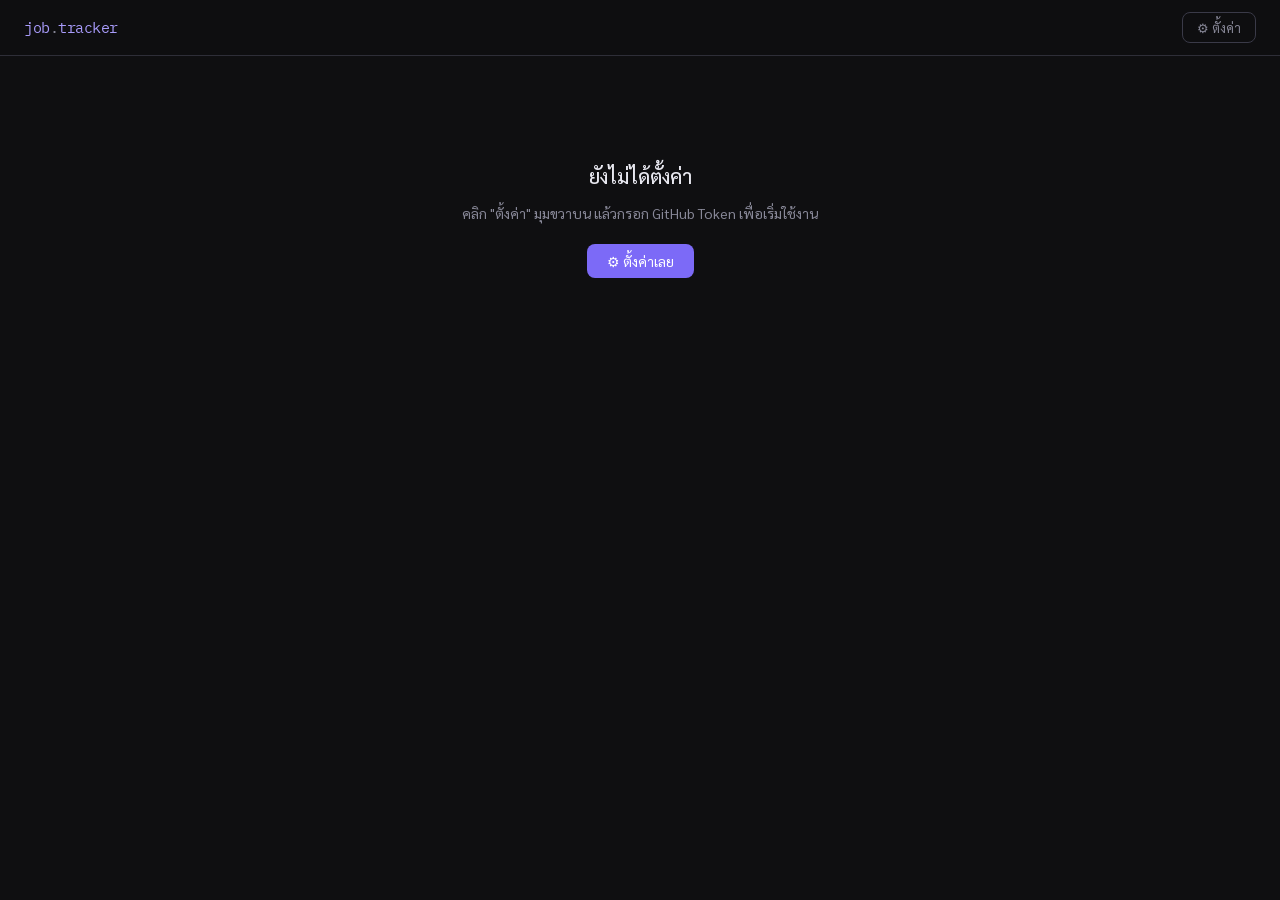
==== index.html @ 5ab871b7 "Create index.html" ====
<!DOCTYPE html>
<html lang="th">
<head>
<meta charset="UTF-8">
<meta name="viewport" content="width=device-width, initial-scale=1.0">
<title>Job Tracker</title>
<link rel="preconnect" href="https://fonts.googleapis.com">
<link href="https://fonts.googleapis.com/css2?family=Sarabun:wght@300;400;500;600&family=IBM+Plex+Mono:wght@400;500&display=swap" rel="stylesheet">
<style>
  :root {
    --bg: #0f0f11;
    --surface: #18181c;
    --surface2: #222228;
    --border: #2e2e38;
    --border2: #3a3a48;
    --text: #e8e8f0;
    --muted: #888898;
    --accent: #7c6af7;
    --accent2: #a89bfa;
    --success: #4ade80;
    --warning: #fbbf24;
    --danger: #f87171;
    --info: #60a5fa;
    --interview: #34d399;
    --radius: 8px;
    --radius-lg: 14px;
  }
  * { box-sizing: border-box; margin: 0; padding: 0; }
  body {
    font-family: 'Sarabun', sans-serif;
    background: var(--bg);
    color: var(--text);
    min-height: 100vh;
    font-size: 15px;
    line-height: 1.6;
  }

  /* ── TOP BAR ── */
  header {
    position: sticky; top: 0; z-index: 100;
    background: rgba(15,15,17,0.85);
    backdrop-filter: blur(12px);
    border-bottom: 1px solid var(--border);
    padding: 0 24px;
    height: 56px;
    display: flex; align-items: center; gap: 16px;
  }
  .logo { font-family: 'IBM Plex Mono', monospace; font-size: 15px; color: var(--accent2); letter-spacing: -0.5px; }
  .logo span { color: var(--muted); }
  header .spacer { flex: 1; }
  #setup-btn {
    background: none; border: 1px solid var(--border2); color: var(--muted);
    padding: 6px 14px; border-radius: var(--radius); cursor: pointer; font-family: inherit; font-size: 13px;
    transition: all .2s;
  }
  #setup-btn:hover { border-color: var(--accent); color: var(--accent2); }

  /* ── SETUP MODAL ── */
  .overlay {
    display: none; position: fixed; inset: 0; background: rgba(0,0,0,.7);
    backdrop-filter: blur(4px); z-index: 200; align-items: center; justify-content: center;
  }
  .overlay.open { display: flex; }
  .modal {
    background: var(--surface); border: 1px solid var(--border2);
    border-radius: var(--radius-lg); padding: 28px; width: 480px; max-width: 95vw;
  }
  .modal h2 { font-size: 17px; font-weight: 500; margin-bottom: 6px; }
  .modal p { font-size: 13px; color: var(--muted); margin-bottom: 20px; line-height: 1.7; }
  .modal p a { color: var(--accent2); text-decoration: none; }
  .modal p a:hover { text-decoration: underline; }
  label { font-size: 13px; color: var(--muted); display: block; margin-bottom: 5px; }
  input[type=text], input[type=password], select, textarea {
    width: 100%; background: var(--bg); border: 1px solid var(--border2); color: var(--text);
    padding: 9px 12px; border-radius: var(--radius); font-family: inherit; font-size: 14px;
    outline: none; transition: border-color .2s;
  }
  input:focus, select:focus, textarea:focus { border-color: var(--accent); }
  textarea { resize: vertical; min-height: 80px; }
  .modal .row { margin-bottom: 16px; }
  .btn-row { display: flex; gap: 10px; justify-content: flex-end; margin-top: 8px; }
  .btn { padding: 8px 20px; border-radius: var(--radius); font-family: inherit; font-size: 14px; cursor: pointer; border: none; transition: all .2s; }
  .btn-primary { background: var(--accent); color: #fff; }
  .btn-primary:hover { background: var(--accent2); }
  .btn-ghost { background: none; border: 1px solid var(--border2); color: var(--muted); }
  .btn-ghost:hover { border-color: var(--border2); color: var(--text); background: var(--surface2); }
  .btn-danger { background: none; border: 1px solid #7f3535; color: var(--danger); }
  .btn-danger:hover { background: #3a1515; }

  /* ── MAIN LAYOUT ── */
  .container { max-width: 1200px; margin: 0 auto; padding: 24px 20px; }

  /* ── STATS ROW ── */
  .stats { display: grid; grid-template-columns: repeat(auto-fit, minmax(140px,1fr)); gap: 12px; margin-bottom: 24px; }
  .stat-card {
    background: var(--surface); border: 1px solid var(--border);
    border-radius: var(--radius-lg); padding: 16px 18px;
  }
  .stat-card .num { font-size: 26px; font-weight: 500; font-family: 'IBM Plex Mono', monospace; }
  .stat-card .lbl { font-size: 12px; color: var(--muted); margin-top: 2px; }
  .stat-card.s-applied .num { color: var(--info); }
  .stat-card.s-interview .num { color: var(--interview); }
  .stat-card.s-rejected .num { color: var(--danger); }
  .stat-card.s-offer .num { color: var(--success); }

  /* ── TOOLBAR ── */
  .toolbar { display: flex; gap: 10px; margin-bottom: 18px; flex-wrap: wrap; align-items: center; }
  .toolbar input { flex: 1; min-width: 180px; }
  .toolbar select { width: auto; }
  .add-btn {
    background: var(--accent); color: #fff; border: none; padding: 9px 18px;
    border-radius: var(--radius); font-family: inherit; font-size: 14px; cursor: pointer;
    white-space: nowrap; transition: background .2s; display: flex; align-items: center; gap: 6px;
  }
  .add-btn:hover { background: var(--accent2); }

  /* ── TABLE ── */
  .table-wrap { overflow-x: auto; border: 1px solid var(--border); border-radius: var(--radius-lg); }
  table { width: 100%; border-collapse: collapse; font-size: 13.5px; }
  th { background: var(--surface); color: var(--muted); font-weight: 500; font-size: 11.5px;
    text-transform: uppercase; letter-spacing: .8px; padding: 12px 14px; text-align: left;
    border-bottom: 1px solid var(--border); white-space: nowrap; }
  td { padding: 11px 14px; border-bottom: 1px solid var(--border); vertical-align: middle; }
  tr:last-child td { border-bottom: none; }
  tr:hover td { background: var(--surface); }
  td.company { font-weight: 500; color: var(--text); max-width: 180px; }
  td.position { color: var(--muted); max-width: 160px; }
  td.company, td.position { overflow: hidden; text-overflow: ellipsis; white-space: nowrap; }

  /* status badge */
  .badge {
    display: inline-flex; align-items: center; gap: 4px;
    padding: 3px 10px; border-radius: 20px; font-size: 12px; font-weight: 500; white-space: nowrap;
  }
  .badge-applied { background: #1a2a40; color: var(--info); }
  .badge-interviewing { background: #0e3028; color: var(--interview); }
  .badge-offer { background: #0e2e1a; color: var(--success); }
  .badge-rejected { background: #2e1414; color: var(--danger); }
  .badge-pending { background: #2a2a1a; color: var(--warning); }

  /* source badge */
  .src { font-size: 11px; padding: 2px 8px; border-radius: 12px; background: var(--surface2); color: var(--muted); border: 1px solid var(--border); }

  .action-btn {
    background: none; border: none; cursor: pointer; padding: 4px 6px;
    border-radius: 6px; transition: all .15s; font-size: 15px; line-height: 1;
  }
  .action-btn:hover { background: var(--surface2); }
  .edit-btn { color: var(--accent2); }
  .del-btn { color: var(--danger); }
  .link-btn { color: var(--muted); text-decoration: none; }
  .link-btn:hover { color: var(--info); }

  .empty { text-align: center; padding: 60px 20px; color: var(--muted); }
  .empty .big { font-size: 36px; margin-bottom: 12px; }
  .empty p { font-size: 14px; }

  /* ── ENTRY MODAL ── */
  .form-grid { display: grid; grid-template-columns: 1fr 1fr; gap: 14px; }
  .form-grid .full { grid-column: 1/-1; }
  @media (max-width: 520px) { .form-grid { grid-template-columns: 1fr; } }

  /* ── TOAST ── */
  #toast {
    position: fixed; bottom: 24px; left: 50%; transform: translateX(-50%) translateY(20px);
    background: var(--surface2); border: 1px solid var(--border2); color: var(--text);
    padding: 10px 20px; border-radius: var(--radius); font-size: 13.5px;
    opacity: 0; transition: all .3s; z-index: 500; white-space: nowrap;
  }
  #toast.show { opacity: 1; transform: translateX(-50%) translateY(0); }

  /* loading */
  .loading-bar { height: 2px; background: var(--accent); width: 0%; transition: width .4s; position: fixed; top: 0; left: 0; z-index: 999; }

  .no-token { text-align: center; padding: 80px 20px; color: var(--muted); }
  .no-token .title { font-size: 20px; font-weight: 500; color: var(--text); margin-bottom: 10px; }
  .no-token p { font-size: 14px; max-width: 400px; margin: 0 auto 20px; }

  @media (max-width: 600px) {
    th.hide-sm, td.hide-sm { display: none; }
  }
</style>
</head>
<body>

<div class="loading-bar" id="loading-bar"></div>

<header>
  <div class="logo">job<span>.</span>tracker</div>
  <div class="spacer"></div>
  <button id="setup-btn" onclick="openSetup()">⚙ ตั้งค่า</button>
</header>

<!-- SETUP MODAL -->
<div class="overlay" id="setup-overlay">
  <div class="modal">
    <h2>ตั้งค่าการเชื่อมต่อ GitHub</h2>
    <p>
      ข้อมูลจะเก็บใน <strong>GitHub Gist</strong> (ฟรี)<br>
      1. สร้าง Token: <a href="https://github.com/settings/tokens/new?scopes=gist&description=job-tracker" target="_blank">github.com/settings/tokens</a> → เลือก scope <strong>gist</strong><br>
      2. วาง Token ด้านล่าง (เก็บใน localStorage เครื่องคุณเท่านั้น)
    </p>
    <div class="row">
      <label>GitHub Personal Access Token</label>
      <input type="password" id="cfg-token" placeholder="ghp_xxxxxxxxxxxxxxxxxxxx">
    </div>
    <div class="row">
      <label>Gist ID (ว่างไว้ = สร้างใหม่อัตโนมัติ)</label>
      <input type="text" id="cfg-gist" placeholder="จะกรอกหลังสร้างครั้งแรก">
    </div>
    <div class="btn-row">
      <button class="btn btn-ghost" onclick="closeSetup()">ยกเลิก</button>
      <button class="btn btn-primary" onclick="saveConfig()">บันทึกและโหลดข้อมูล</button>
    </div>
  </div>
</div>

<!-- ENTRY MODAL -->
<div class="overlay" id="entry-overlay">
  <div class="modal" style="width:600px">
    <h2 id="modal-title">เพิ่มงานที่สมัคร</h2>
    <div style="height:16px"></div>
    <div class="form-grid">
      <div>
        <label>ชื่อบริษัท *</label>
        <input type="text" id="f-company" placeholder="บริษัท ABC จำกัด">
      </div>
      <div>
        <label>ตำแหน่งงาน *</label>
        <input type="text" id="f-position" placeholder="Software Engineer">
      </div>
      <div>
        <label>สถานะ</label>
        <select id="f-status">
          <option value="Applied">Applied</option>
          <option value="Interviewing">Interviewing</option>
          <option value="Offer">Offer</option>
          <option value="Rejected">Rejected</option>
          <option value="Pending">Pending</option>
        </select>
      </div>
      <div>
        <label>ช่องทาง</label>
        <select id="f-source">
          <option>Jobsdb</option>
          <option>JobThai</option>
          <option>Jobtopgun</option>
          <option>LinkedIn</option>
          <option>Facebook</option>
          <option>Website</option>
          <option>อื่นๆ</option>
        </select>
      </div>
      <div>
        <label>วันที่สมัคร</label>
        <input type="text" id="f-date" placeholder="DD/MM/YYYY">
      </div>
      <div>
        <label>เงินเดือน (บาท)</label>
        <input type="text" id="f-salary" placeholder="30,000">
      </div>
      <div>
        <label>สถานที่</label>
        <input type="text" id="f-location" placeholder="กรุงเทพ / Remote">
      </div>
      <div>
        <label>การเดินทาง</label>
        <input type="text" id="f-transit" placeholder="BTS / MRT">
      </div>
      <div class="full">
        <label>ลิงก์ประกาศงาน</label>
        <input type="text" id="f-url" placeholder="https://...">
      </div>
      <div class="full">
        <label>หมายเหตุ</label>
        <textarea id="f-note" rows="2" placeholder="เพิ่มเติม..."></textarea>
      </div>
    </div>
    <div class="btn-row" style="margin-top:18px">
      <button class="btn btn-ghost" onclick="closeEntry()">ยกเลิก</button>
      <button class="btn btn-primary" id="save-entry-btn" onclick="saveEntry()">บันทึก</button>
    </div>
  </div>
</div>

<div id="toast"></div>

<div class="container">
  <div id="main-content"></div>
</div>

<script>
const STORAGE_KEY = 'jt_config';

let config = JSON.parse(localStorage.getItem(STORAGE_KEY) || '{}');
let jobs = [];
let editingId = null;
let filterStatus = 'all';
let searchQ = '';

// ── CONFIG ──
function openSetup() {
  document.getElementById('cfg-token').value = config.token || '';
  document.getElementById('cfg-gist').value = config.gistId || '';
  document.getElementById('setup-overlay').classList.add('open');
}
function closeSetup() { document.getElementById('setup-overlay').classList.remove('open'); }

async function saveConfig() {
  const token = document.getElementById('cfg-token').value.trim();
  const gistId = document.getElementById('cfg-gist').value.trim();
  if (!token) { toast('กรุณากรอก Token'); return; }
  config = { token, gistId };
  localStorage.setItem(STORAGE_KEY, JSON.stringify(config));
  closeSetup();
  await loadData();
}

// ── GIST API ──
function loading(pct) {
  document.getElementById('loading-bar').style.width = pct + '%';
}

async function loadData() {
  if (!config.token) { renderNoToken(); return; }
  loading(30);
  try {
    if (config.gistId) {
      const r = await fetch(`https://api.github.com/gists/${config.gistId}`, {
        headers: { Authorization: `token ${config.token}`, Accept: 'application/vnd.github+json' }
      });
      if (!r.ok) throw new Error('ดึงข้อมูลไม่ได้');
      const data = await r.json();
      const raw = data.files['jobs.json']?.content;
      jobs = raw ? JSON.parse(raw) : [];
    } else {
      jobs = [];
    }
    loading(100);
    render();
    setTimeout(() => loading(0), 600);
  } catch(e) {
    toast('❌ ' + e.message);
    loading(0);
  }
}

async function saveData() {
  loading(20);
  const body = JSON.stringify({
    description: 'Job Tracker Data',
    public: false,
    files: { 'jobs.json': { content: JSON.stringify(jobs, null, 2) } }
  });
  try {
    let r, data;
    if (config.gistId) {
      r = await fetch(`https://api.github.com/gists/${config.gistId}`, {
        method: 'PATCH',
        headers: { Authorization: `token ${config.token}`, 'Content-Type': 'application/json' },
        body
      });
    } else {
      r = await fetch('https://api.github.com/gists', {
        method: 'POST',
        headers: { Authorization: `token ${config.token}`, 'Content-Type': 'application/json' },
        body
      });
    }
    data = await r.json();
    if (!config.gistId) {
      config.gistId = data.id;
      localStorage.setItem(STORAGE_KEY, JSON.stringify(config));
      toast(`✅ สร้าง Gist ใหม่แล้ว ID: ${data.id}`);
    } else {
      toast('✅ บันทึกแล้ว');
    }
    loading(100);
    setTimeout(() => loading(0), 600);
  } catch(e) {
    toast('❌ บันทึกไม่ได้: ' + e.message);
    loading(0);
  }
}

// ── ENTRY MODAL ──
function openAdd() {
  editingId = null;
  document.getElementById('modal-title').textContent = 'เพิ่มงานที่สมัคร';
  ['company','position','salary','location','transit','url','note'].forEach(f => document.getElementById('f-'+f).value = '');
  document.getElementById('f-status').value = 'Applied';
  document.getElementById('f-source').value = 'Jobsdb';
  const today = new Date();
  document.getElementById('f-date').value = `${String(today.getDate()).padStart(2,'0')}/${String(today.getMonth()+1).padStart(2,'0')}/${today.getFullYear()}`;
  document.getElementById('entry-overlay').classList.add('open');
}

function openEdit(id) {
  const job = jobs.find(j => j.id === id);
  if (!job) return;
  editingId = id;
  document.getElementById('modal-title').textContent = 'แก้ไขงานที่สมัคร';
  document.getElementById('f-company').value = job.company || '';
  document.getElementById('f-position').value = job.position || '';
  document.getElementById('f-status').value = job.status || 'Applied';
  document.getElementById('f-source').value = job.source || 'Jobsdb';
  document.getElementById('f-date').value = job.date || '';
  document.getElementById('f-salary').value = job.salary || '';
  document.getElementById('f-location').value = job.location || '';
  document.getElementById('f-transit').value = job.transit || '';
  document.getElementById('f-url').value = job.url || '';
  document.getElementById('f-note').value = job.note || '';
  document.getElementById('entry-overlay').classList.add('open');
}

function closeEntry() { document.getElementById('entry-overlay').classList.remove('open'); }

async function saveEntry() {
  const company = document.getElementById('f-company').value.trim();
  const position = document.getElementById('f-position').value.trim();
  if (!company || !position) { toast('กรุณากรอกชื่อบริษัทและตำแหน่ง'); return; }
  const entry = {
    id: editingId || Date.now().toString(36),
    company, position,
    status: document.getElementById('f-status').value,
    source: document.getElementById('f-source').value,
    date: document.getElementById('f-date').value,
    salary: document.getElementById('f-salary').value.trim(),
    location: document.getElementById('f-location').value.trim(),
    transit: document.getElementById('f-transit').value.trim(),
    url: document.getElementById('f-url').value.trim(),
    note: document.getElementById('f-note').value.trim(),
  };
  if (editingId) {
    const idx = jobs.findIndex(j => j.id === editingId);
    jobs[idx] = entry;
  } else {
    jobs.push(entry);
  }
  closeEntry();
  await saveData();
  render();
}

async function deleteJob(id) {
  if (!confirm('ลบรายการนี้?')) return;
  jobs = jobs.filter(j => j.id !== id);
  await saveData();
  render();
}

// ── RENDER ──
function statusBadge(s) {
  const map = { Applied: 'applied', Interviewing: 'interviewing', Offer: 'offer', Rejected: 'rejected', Pending: 'pending' };
  const cls = map[s] || 'pending';
  return `<span class="badge badge-${cls}">${s}</span>`;
}

function render() {
  let filtered = jobs;
  if (filterStatus !== 'all') filtered = filtered.filter(j => j.status === filterStatus);
  if (searchQ) {
    const q = searchQ.toLowerCase();
    filtered = filtered.filter(j =>
      (j.company||'').toLowerCase().includes(q) ||
      (j.position||'').toLowerCase().includes(q) ||
      (j.location||'').toLowerCase().includes(q)
    );
  }
  filtered = [...filtered].reverse();

  const counts = { Applied: 0, Interviewing: 0, Offer: 0, Rejected: 0 };
  jobs.forEach(j => { if (counts[j.status] !== undefined) counts[j.status]++; });

  const html = `
    <div class="stats">
      <div class="stat-card s-applied"><div class="num">${jobs.length}</div><div class="lbl">สมัครทั้งหมด</div></div>
      <div class="stat-card s-applied"><div class="num">${counts.Applied}</div><div class="lbl">Applied</div></div>
      <div class="stat-card s-interview"><div class="num">${counts.Interviewing}</div><div class="lbl">Interviewing</div></div>
      <div class="stat-card s-offer"><div class="num">${counts.Offer}</div><div class="lbl">Offer</div></div>
      <div class="stat-card s-rejected"><div class="num">${counts.Rejected}</div><div class="lbl">Rejected</div></div>
    </div>
    <div class="toolbar">
      <input type="text" placeholder="🔍 ค้นหาบริษัท / ตำแหน่ง..." id="search-input" value="${escHtml(searchQ)}" oninput="onSearch(this.value)">
      <select id="filter-select" onchange="onFilter(this.value)">
        <option value="all"${filterStatus==='all'?' selected':''}>ทุกสถานะ</option>
        <option value="Applied"${filterStatus==='Applied'?' selected':''}>Applied</option>
        <option value="Interviewing"${filterStatus==='Interviewing'?' selected':''}>Interviewing</option>
        <option value="Offer"${filterStatus==='Offer'?' selected':''}>Offer</option>
        <option value="Rejected"${filterStatus==='Rejected'?' selected':''}>Rejected</option>
        <option value="Pending"${filterStatus==='Pending'?' selected':''}>Pending</option>
      </select>
      <button class="add-btn" onclick="openAdd()">+ เพิ่มงาน</button>
    </div>
    <div class="table-wrap">
      <table>
        <thead>
          <tr>
            <th>#</th>
            <th>บริษัท</th>
            <th>ตำแหน่ง</th>
            <th>สถานะ</th>
            <th class="hide-sm">ช่องทาง</th>
            <th class="hide-sm">สถานที่</th>
            <th class="hide-sm">วันที่สมัคร</th>
            <th>จัดการ</th>
          </tr>
        </thead>
        <tbody>
          ${filtered.length === 0 ? `<tr><td colspan="8"><div class="empty"><div class="big">📋</div><p>ยังไม่มีรายการ หรือไม่พบผลการค้นหา</p></div></td></tr>` :
            filtered.map((j, i) => `
              <tr>
                <td style="color:var(--muted);font-family:monospace;font-size:12px">${filtered.length - i}</td>
                <td class="company">${escHtml(j.company)}</td>
                <td class="position">${escHtml(j.position)}</td>
                <td>${statusBadge(j.status)}</td>
                <td class="hide-sm"><span class="src">${escHtml(j.source||'')}</span></td>
                <td class="hide-sm" style="color:var(--muted);font-size:13px">${escHtml(j.location||'-')}</td>
                <td class="hide-sm" style="color:var(--muted);font-size:13px;font-family:monospace">${escHtml(j.date||'-')}</td>
                <td style="white-space:nowrap">
                  ${j.url ? `<a class="action-btn link-btn" href="${escHtml(j.url)}" target="_blank" title="เปิดลิงก์">🔗</a>` : ''}
                  <button class="action-btn edit-btn" onclick="openEdit('${j.id}')" title="แก้ไข">✏️</button>
                  <button class="action-btn del-btn" onclick="deleteJob('${j.id}')" title="ลบ">🗑</button>
                </td>
              </tr>
            `).join('')}
        </tbody>
      </table>
    </div>
    ${filtered.length > 0 ? `<p style="font-size:12px;color:var(--muted);margin-top:10px;text-align:right">แสดง ${filtered.length} จาก ${jobs.length} รายการ</p>` : ''}
  `;
  document.getElementById('main-content').innerHTML = html;
}

function renderNoToken() {
  document.getElementById('main-content').innerHTML = `
    <div class="no-token">
      <div class="title">ยังไม่ได้ตั้งค่า</div>
      <p>คลิก "ตั้งค่า" มุมขวาบน แล้วกรอก GitHub Token เพื่อเริ่มใช้งาน</p>
      <button class="btn btn-primary" onclick="openSetup()">⚙ ตั้งค่าเลย</button>
    </div>
  `;
}

function onSearch(v) { searchQ = v; render(); }
function onFilter(v) { filterStatus = v; render(); }
function escHtml(s) { return (s||'').replace(/&/g,'&amp;').replace(/</g,'&lt;').replace(/>/g,'&gt;').replace(/"/g,'&quot;'); }

function toast(msg) {
  const el = document.getElementById('toast');
  el.textContent = msg;
  el.classList.add('show');
  clearTimeout(el._t);
  el._t = setTimeout(() => el.classList.remove('show'), 3000);
}

// close modals on overlay click
document.getElementById('setup-overlay').addEventListener('click', e => { if (e.target === e.currentTarget) closeSetup(); });
document.getElementById('entry-overlay').addEventListener('click', e => { if (e.target === e.currentTarget) closeEntry(); });

// init
loadData();
</script>
</body>
</html>
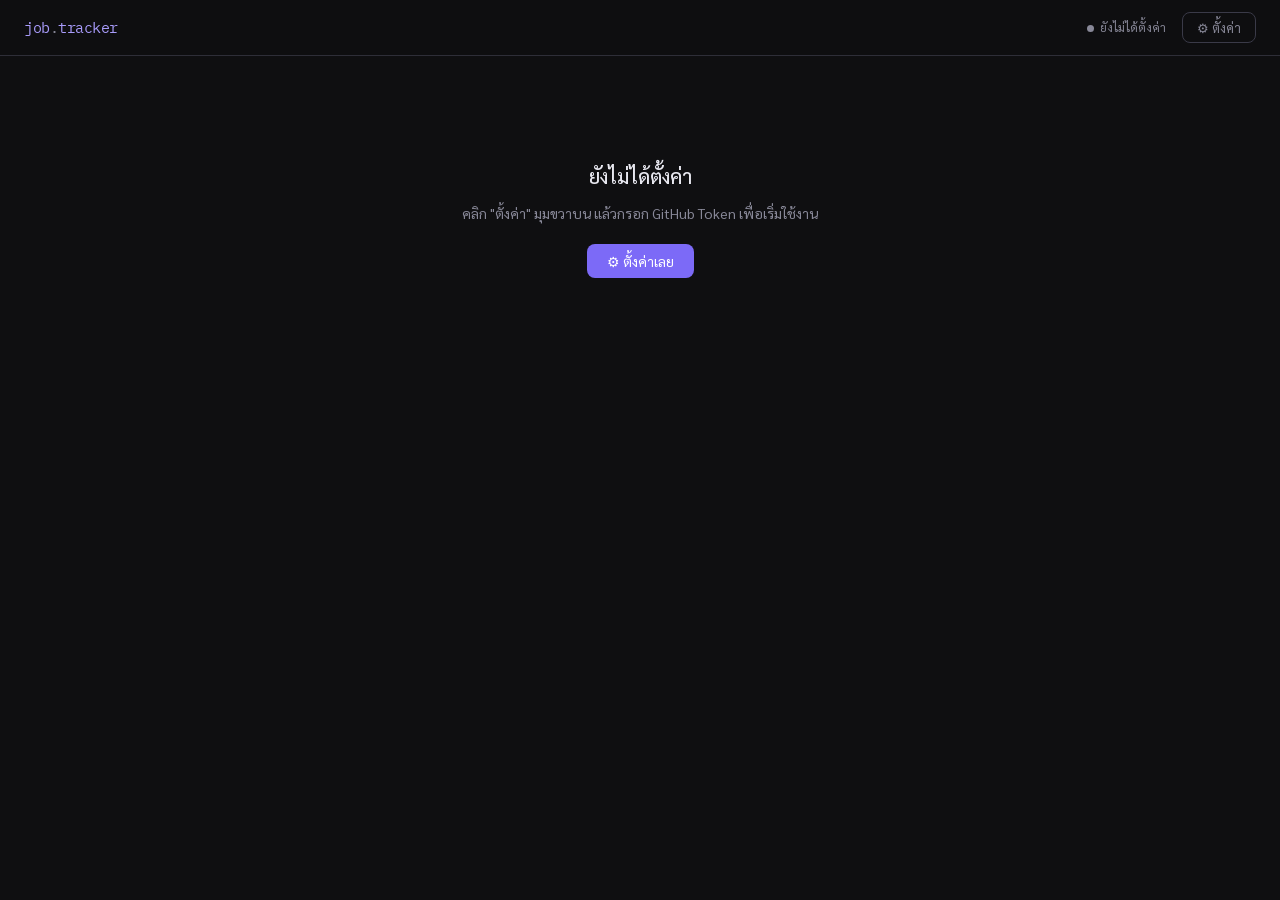
==== commit 82318e0a: "Update index.html" ====
--- a/index.html
+++ b/index.html
@@ -54,6 +54,12 @@
     transition: all .2s;
   }
   #setup-btn:hover { border-color: var(--accent); color: var(--accent2); }
+  .conn-dot {
+    width: 7px; height: 7px; border-radius: 50%; display: inline-block; margin-right: 6px;
+  }
+  .conn-dot.ok { background: var(--success); box-shadow: 0 0 6px var(--success); }
+  .conn-dot.no { background: var(--muted); }
+  #conn-label { font-size: 12px; color: var(--muted); }
 
   /* ── SETUP MODAL ── */
   .overlay {
@@ -188,6 +194,7 @@
 <header>
   <div class="logo">job<span>.</span>tracker</div>
   <div class="spacer"></div>
+  <span id="conn-label"></span>
   <button id="setup-btn" onclick="openSetup()">⚙ ตั้งค่า</button>
 </header>
 
@@ -299,6 +306,17 @@
 let searchQ = '';
 
 // ── CONFIG ──
+function updateConnStatus() {
+  const el = document.getElementById('conn-label');
+  if (config.token && config.gistId) {
+    el.innerHTML = `<span class="conn-dot ok"></span>เชื่อมต่อแล้ว`;
+  } else if (config.token) {
+    el.innerHTML = `<span class="conn-dot ok"></span>มี Token`;
+  } else {
+    el.innerHTML = `<span class="conn-dot no"></span>ยังไม่ได้ตั้งค่า`;
+  }
+}
+
 function openSetup() {
   document.getElementById('cfg-token').value = config.token || '';
   document.getElementById('cfg-gist').value = config.gistId || '';
@@ -312,6 +330,7 @@
   if (!token) { toast('กรุณากรอก Token'); return; }
   config = { token, gistId };
   localStorage.setItem(STORAGE_KEY, JSON.stringify(config));
+  updateConnStatus();
   closeSetup();
   await loadData();
 }
@@ -322,14 +341,14 @@
 }
 
 async function loadData() {
-  if (!config.token) { renderNoToken(); return; }
+  if (!config.token) { updateConnStatus(); renderNoToken(); return; }
   loading(30);
   try {
     if (config.gistId) {
       const r = await fetch(`https://api.github.com/gists/${config.gistId}`, {
         headers: { Authorization: `token ${config.token}`, Accept: 'application/vnd.github+json' }
       });
-      if (!r.ok) throw new Error('ดึงข้อมูลไม่ได้');
+      if (!r.ok) throw new Error('ดึงข้อมูลไม่ได้ (Token หรือ Gist ID อาจไม่ถูกต้อง)');
       const data = await r.json();
       const raw = data.files['jobs.json']?.content;
       jobs = raw ? JSON.parse(raw) : [];
@@ -337,11 +356,13 @@
       jobs = [];
     }
     loading(100);
+    updateConnStatus();
     render();
     setTimeout(() => loading(0), 600);
   } catch(e) {
     toast('❌ ' + e.message);
     loading(0);
+    updateConnStatus();
   }
 }
 
@@ -371,6 +392,7 @@
     if (!config.gistId) {
       config.gistId = data.id;
       localStorage.setItem(STORAGE_KEY, JSON.stringify(config));
+      updateConnStatus();
       toast(`✅ สร้าง Gist ใหม่แล้ว ID: ${data.id}`);
     } else {
       toast('✅ บันทึกแล้ว');
@@ -559,6 +581,7 @@
 document.getElementById('entry-overlay').addEventListener('click', e => { if (e.target === e.currentTarget) closeEntry(); });
 
 // init
+updateConnStatus();
 loadData();
 </script>
 </body>
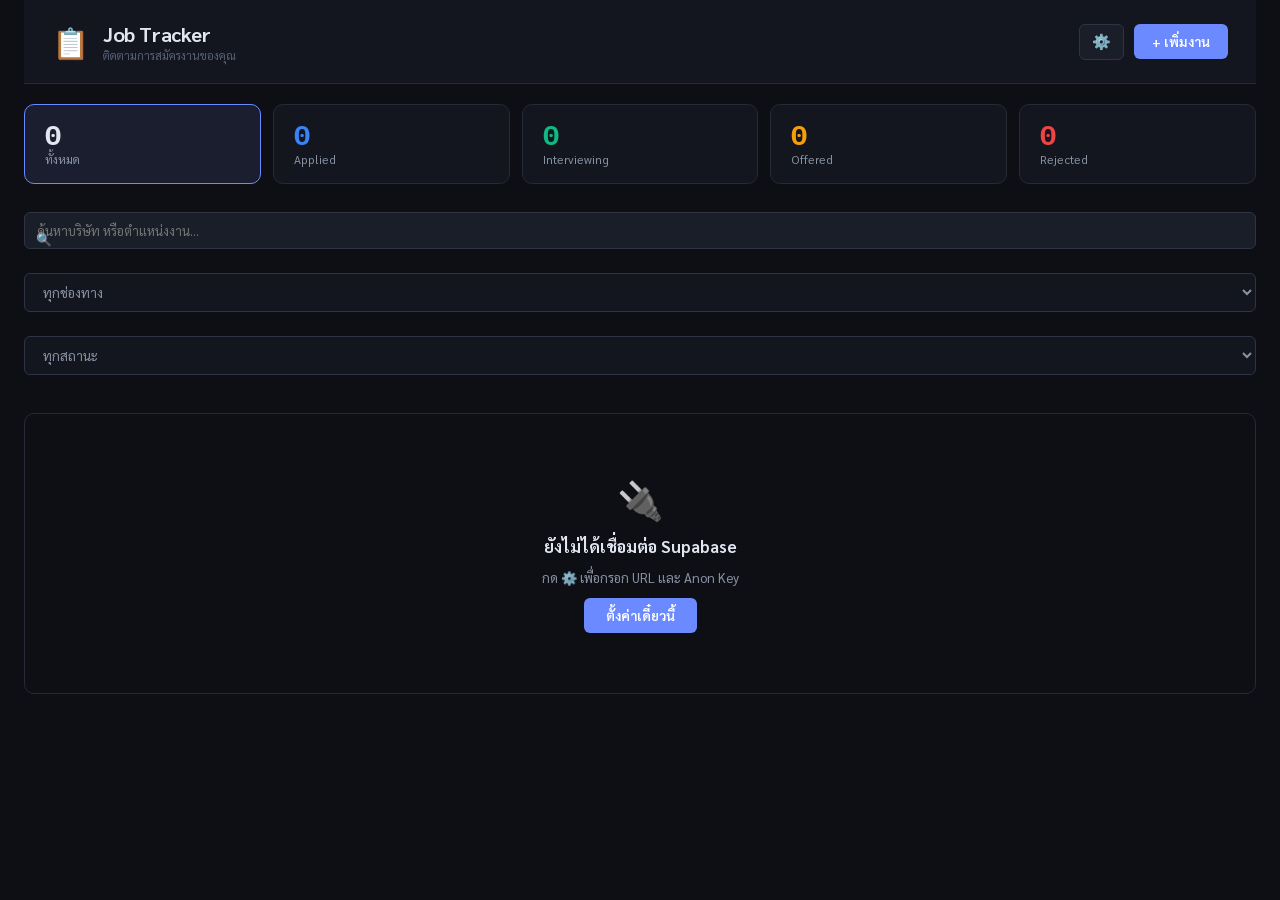
==== commit 8b3fb924: "Add files via upload" ====
--- a/index.html
+++ b/index.html
@@ -1,588 +1,204 @@
 <!DOCTYPE html>
 <html lang="th">
 <head>
-<meta charset="UTF-8">
-<meta name="viewport" content="width=device-width, initial-scale=1.0">
-<title>Job Tracker</title>
-<link rel="preconnect" href="https://fonts.googleapis.com">
-<link href="https://fonts.googleapis.com/css2?family=Sarabun:wght@300;400;500;600&family=IBM+Plex+Mono:wght@400;500&display=swap" rel="stylesheet">
-<style>
-  :root {
-    --bg: #0f0f11;
-    --surface: #18181c;
-    --surface2: #222228;
-    --border: #2e2e38;
-    --border2: #3a3a48;
-    --text: #e8e8f0;
-    --muted: #888898;
-    --accent: #7c6af7;
-    --accent2: #a89bfa;
-    --success: #4ade80;
-    --warning: #fbbf24;
-    --danger: #f87171;
-    --info: #60a5fa;
-    --interview: #34d399;
-    --radius: 8px;
-    --radius-lg: 14px;
-  }
-  * { box-sizing: border-box; margin: 0; padding: 0; }
-  body {
-    font-family: 'Sarabun', sans-serif;
-    background: var(--bg);
-    color: var(--text);
-    min-height: 100vh;
-    font-size: 15px;
-    line-height: 1.6;
-  }
-
-  /* ── TOP BAR ── */
-  header {
-    position: sticky; top: 0; z-index: 100;
-    background: rgba(15,15,17,0.85);
-    backdrop-filter: blur(12px);
-    border-bottom: 1px solid var(--border);
-    padding: 0 24px;
-    height: 56px;
-    display: flex; align-items: center; gap: 16px;
-  }
-  .logo { font-family: 'IBM Plex Mono', monospace; font-size: 15px; color: var(--accent2); letter-spacing: -0.5px; }
-  .logo span { color: var(--muted); }
-  header .spacer { flex: 1; }
-  #setup-btn {
-    background: none; border: 1px solid var(--border2); color: var(--muted);
-    padding: 6px 14px; border-radius: var(--radius); cursor: pointer; font-family: inherit; font-size: 13px;
-    transition: all .2s;
-  }
-  #setup-btn:hover { border-color: var(--accent); color: var(--accent2); }
-  .conn-dot {
-    width: 7px; height: 7px; border-radius: 50%; display: inline-block; margin-right: 6px;
-  }
-  .conn-dot.ok { background: var(--success); box-shadow: 0 0 6px var(--success); }
-  .conn-dot.no { background: var(--muted); }
-  #conn-label { font-size: 12px; color: var(--muted); }
-
-  /* ── SETUP MODAL ── */
-  .overlay {
-    display: none; position: fixed; inset: 0; background: rgba(0,0,0,.7);
-    backdrop-filter: blur(4px); z-index: 200; align-items: center; justify-content: center;
-  }
-  .overlay.open { display: flex; }
-  .modal {
-    background: var(--surface); border: 1px solid var(--border2);
-    border-radius: var(--radius-lg); padding: 28px; width: 480px; max-width: 95vw;
-  }
-  .modal h2 { font-size: 17px; font-weight: 500; margin-bottom: 6px; }
-  .modal p { font-size: 13px; color: var(--muted); margin-bottom: 20px; line-height: 1.7; }
-  .modal p a { color: var(--accent2); text-decoration: none; }
-  .modal p a:hover { text-decoration: underline; }
-  label { font-size: 13px; color: var(--muted); display: block; margin-bottom: 5px; }
-  input[type=text], input[type=password], select, textarea {
-    width: 100%; background: var(--bg); border: 1px solid var(--border2); color: var(--text);
-    padding: 9px 12px; border-radius: var(--radius); font-family: inherit; font-size: 14px;
-    outline: none; transition: border-color .2s;
-  }
-  input:focus, select:focus, textarea:focus { border-color: var(--accent); }
-  textarea { resize: vertical; min-height: 80px; }
-  .modal .row { margin-bottom: 16px; }
-  .btn-row { display: flex; gap: 10px; justify-content: flex-end; margin-top: 8px; }
-  .btn { padding: 8px 20px; border-radius: var(--radius); font-family: inherit; font-size: 14px; cursor: pointer; border: none; transition: all .2s; }
-  .btn-primary { background: var(--accent); color: #fff; }
-  .btn-primary:hover { background: var(--accent2); }
-  .btn-ghost { background: none; border: 1px solid var(--border2); color: var(--muted); }
-  .btn-ghost:hover { border-color: var(--border2); color: var(--text); background: var(--surface2); }
-  .btn-danger { background: none; border: 1px solid #7f3535; color: var(--danger); }
-  .btn-danger:hover { background: #3a1515; }
-
-  /* ── MAIN LAYOUT ── */
-  .container { max-width: 1200px; margin: 0 auto; padding: 24px 20px; }
-
-  /* ── STATS ROW ── */
-  .stats { display: grid; grid-template-columns: repeat(auto-fit, minmax(140px,1fr)); gap: 12px; margin-bottom: 24px; }
-  .stat-card {
-    background: var(--surface); border: 1px solid var(--border);
-    border-radius: var(--radius-lg); padding: 16px 18px;
-  }
-  .stat-card .num { font-size: 26px; font-weight: 500; font-family: 'IBM Plex Mono', monospace; }
-  .stat-card .lbl { font-size: 12px; color: var(--muted); margin-top: 2px; }
-  .stat-card.s-applied .num { color: var(--info); }
-  .stat-card.s-interview .num { color: var(--interview); }
-  .stat-card.s-rejected .num { color: var(--danger); }
-  .stat-card.s-offer .num { color: var(--success); }
-
-  /* ── TOOLBAR ── */
-  .toolbar { display: flex; gap: 10px; margin-bottom: 18px; flex-wrap: wrap; align-items: center; }
-  .toolbar input { flex: 1; min-width: 180px; }
-  .toolbar select { width: auto; }
-  .add-btn {
-    background: var(--accent); color: #fff; border: none; padding: 9px 18px;
-    border-radius: var(--radius); font-family: inherit; font-size: 14px; cursor: pointer;
-    white-space: nowrap; transition: background .2s; display: flex; align-items: center; gap: 6px;
-  }
-  .add-btn:hover { background: var(--accent2); }
-
-  /* ── TABLE ── */
-  .table-wrap { overflow-x: auto; border: 1px solid var(--border); border-radius: var(--radius-lg); }
-  table { width: 100%; border-collapse: collapse; font-size: 13.5px; }
-  th { background: var(--surface); color: var(--muted); font-weight: 500; font-size: 11.5px;
-    text-transform: uppercase; letter-spacing: .8px; padding: 12px 14px; text-align: left;
-    border-bottom: 1px solid var(--border); white-space: nowrap; }
-  td { padding: 11px 14px; border-bottom: 1px solid var(--border); vertical-align: middle; }
-  tr:last-child td { border-bottom: none; }
-  tr:hover td { background: var(--surface); }
-  td.company { font-weight: 500; color: var(--text); max-width: 180px; }
-  td.position { color: var(--muted); max-width: 160px; }
-  td.company, td.position { overflow: hidden; text-overflow: ellipsis; white-space: nowrap; }
-
-  /* status badge */
-  .badge {
-    display: inline-flex; align-items: center; gap: 4px;
-    padding: 3px 10px; border-radius: 20px; font-size: 12px; font-weight: 500; white-space: nowrap;
-  }
-  .badge-applied { background: #1a2a40; color: var(--info); }
-  .badge-interviewing { background: #0e3028; color: var(--interview); }
-  .badge-offer { background: #0e2e1a; color: var(--success); }
-  .badge-rejected { background: #2e1414; color: var(--danger); }
-  .badge-pending { background: #2a2a1a; color: var(--warning); }
-
-  /* source badge */
-  .src { font-size: 11px; padding: 2px 8px; border-radius: 12px; background: var(--surface2); color: var(--muted); border: 1px solid var(--border); }
-
-  .action-btn {
-    background: none; border: none; cursor: pointer; padding: 4px 6px;
-    border-radius: 6px; transition: all .15s; font-size: 15px; line-height: 1;
-  }
-  .action-btn:hover { background: var(--surface2); }
-  .edit-btn { color: var(--accent2); }
-  .del-btn { color: var(--danger); }
-  .link-btn { color: var(--muted); text-decoration: none; }
-  .link-btn:hover { color: var(--info); }
-
-  .empty { text-align: center; padding: 60px 20px; color: var(--muted); }
-  .empty .big { font-size: 36px; margin-bottom: 12px; }
-  .empty p { font-size: 14px; }
-
-  /* ── ENTRY MODAL ── */
-  .form-grid { display: grid; grid-template-columns: 1fr 1fr; gap: 14px; }
-  .form-grid .full { grid-column: 1/-1; }
-  @media (max-width: 520px) { .form-grid { grid-template-columns: 1fr; } }
-
-  /* ── TOAST ── */
-  #toast {
-    position: fixed; bottom: 24px; left: 50%; transform: translateX(-50%) translateY(20px);
-    background: var(--surface2); border: 1px solid var(--border2); color: var(--text);
-    padding: 10px 20px; border-radius: var(--radius); font-size: 13.5px;
-    opacity: 0; transition: all .3s; z-index: 500; white-space: nowrap;
-  }
-  #toast.show { opacity: 1; transform: translateX(-50%) translateY(0); }
-
-  /* loading */
-  .loading-bar { height: 2px; background: var(--accent); width: 0%; transition: width .4s; position: fixed; top: 0; left: 0; z-index: 999; }
-
-  .no-token { text-align: center; padding: 80px 20px; color: var(--muted); }
-  .no-token .title { font-size: 20px; font-weight: 500; color: var(--text); margin-bottom: 10px; }
-  .no-token p { font-size: 14px; max-width: 400px; margin: 0 auto 20px; }
-
-  @media (max-width: 600px) {
-    th.hide-sm, td.hide-sm { display: none; }
-  }
-</style>
+  <meta charset="UTF-8" />
+  <meta name="viewport" content="width=device-width, initial-scale=1.0" />
+  <title>Job Tracker</title>
+  <link rel="preconnect" href="https://fonts.googleapis.com" />
+  <link href="https://fonts.googleapis.com/css2?family=Sarabun:wght@300;400;500;600;700&family=IBM+Plex+Mono:wght@400;500&display=swap" rel="stylesheet" />
+  <link rel="stylesheet" href="style.css" />
 </head>
 <body>
 
-<div class="loading-bar" id="loading-bar"></div>
-
-<header>
-  <div class="logo">job<span>.</span>tracker</div>
-  <div class="spacer"></div>
-  <span id="conn-label"></span>
-  <button id="setup-btn" onclick="openSetup()">⚙ ตั้งค่า</button>
-</header>
-
-<!-- SETUP MODAL -->
-<div class="overlay" id="setup-overlay">
-  <div class="modal">
-    <h2>ตั้งค่าการเชื่อมต่อ GitHub</h2>
-    <p>
-      ข้อมูลจะเก็บใน <strong>GitHub Gist</strong> (ฟรี)<br>
-      1. สร้าง Token: <a href="https://github.com/settings/tokens/new?scopes=gist&description=job-tracker" target="_blank">github.com/settings/tokens</a> → เลือก scope <strong>gist</strong><br>
-      2. วาง Token ด้านล่าง (เก็บใน localStorage เครื่องคุณเท่านั้น)
-    </p>
-    <div class="row">
-      <label>GitHub Personal Access Token</label>
-      <input type="password" id="cfg-token" placeholder="ghp_xxxxxxxxxxxxxxxxxxxx">
-    </div>
-    <div class="row">
-      <label>Gist ID (ว่างไว้ = สร้างใหม่อัตโนมัติ)</label>
-      <input type="text" id="cfg-gist" placeholder="จะกรอกหลังสร้างครั้งแรก">
-    </div>
-    <div class="btn-row">
-      <button class="btn btn-ghost" onclick="closeSetup()">ยกเลิก</button>
-      <button class="btn btn-primary" onclick="saveConfig()">บันทึกและโหลดข้อมูล</button>
+<!-- CONFIG MODAL -->
+<div id="config-modal" class="modal-overlay hidden">
+  <div class="modal-box">
+    <h2>⚙️ ตั้งค่า Supabase</h2>
+    <p>กรอก URL และ Anon Key จาก Supabase project ของคุณ</p>
+    <label>Supabase URL</label>
+    <input type="text" id="cfg-url" placeholder="https://xxxx.supabase.co" />
+    <label>Anon Key</label>
+    <input type="text" id="cfg-key" placeholder="eyJ..." />
+    <div class="modal-actions">
+      <button class="btn-save" onclick="saveConfig()">บันทึก</button>
     </div>
   </div>
 </div>
 
-<!-- ENTRY MODAL -->
-<div class="overlay" id="entry-overlay">
-  <div class="modal" style="width:600px">
-    <h2 id="modal-title">เพิ่มงานที่สมัคร</h2>
-    <div style="height:16px"></div>
+<!-- ADD/EDIT MODAL -->
+<div id="job-modal" class="modal-overlay hidden">
+  <div class="modal-box wide">
+    <h2 id="modal-title">➕ เพิ่มงานใหม่</h2>
     <div class="form-grid">
-      <div>
+      <div class="form-group">
         <label>ชื่อบริษัท *</label>
-        <input type="text" id="f-company" placeholder="บริษัท ABC จำกัด">
-      </div>
-      <div>
+        <input type="text" id="f-company" placeholder="บริษัท ABC จำกัด" />
+      </div>
+      <div class="form-group">
         <label>ตำแหน่งงาน *</label>
-        <input type="text" id="f-position" placeholder="Software Engineer">
-      </div>
-      <div>
-        <label>สถานะ</label>
-        <select id="f-status">
-          <option value="Applied">Applied</option>
-          <option value="Interviewing">Interviewing</option>
-          <option value="Offer">Offer</option>
-          <option value="Rejected">Rejected</option>
-          <option value="Pending">Pending</option>
-        </select>
-      </div>
-      <div>
+        <input type="text" id="f-position" placeholder="Software Engineer" />
+      </div>
+      <div class="form-group">
+        <label>ที่มา (URL)</label>
+        <input type="url" id="f-url" placeholder="https://jobsdb.com/..." />
+      </div>
+      <div class="form-group">
         <label>ช่องทาง</label>
         <select id="f-source">
+          <option value="">-- เลือก --</option>
           <option>Jobsdb</option>
           <option>JobThai</option>
           <option>Jobtopgun</option>
           <option>LinkedIn</option>
           <option>Facebook</option>
-          <option>Website</option>
+          <option>Company Website</option>
+          <option>Referral</option>
           <option>อื่นๆ</option>
         </select>
       </div>
+      <div class="form-group">
+        <label>สถานะ</label>
+        <select id="f-status">
+          <option value="Applied">Applied</option>
+          <option value="Interviewing">Interviewing</option>
+          <option value="Offered">Offered</option>
+          <option value="Rejected">Rejected</option>
+          <option value="Withdrawn">Withdrawn</option>
+        </select>
+      </div>
+      <div class="form-group">
+        <label>เงินเดือน (บาท)</label>
+        <input type="text" id="f-salary" placeholder="35,000 - 45,000" />
+      </div>
+      <div class="form-group">
+        <label>สถานที่</label>
+        <input type="text" id="f-location" placeholder="คลองเตย กรุงเทพ" />
+      </div>
+      <div class="form-group">
+        <label>การเดินทาง</label>
+        <input type="text" id="f-commute" placeholder="BTS พร้อมพงษ์" />
+      </div>
+      <div class="form-group">
+        <label>วันที่สมัคร</label>
+        <input type="date" id="f-date" />
+      </div>
+      <div class="form-group span2">
+        <label>หมายเหตุ</label>
+        <textarea id="f-notes" rows="2" placeholder="บันทึกเพิ่มเติม..."></textarea>
+      </div>
+    </div>
+    <div class="modal-actions">
+      <button class="btn-cancel" onclick="closeModal()">ยกเลิก</button>
+      <button class="btn-save" onclick="saveJob()">บันทึก</button>
+    </div>
+  </div>
+</div>
+
+<!-- MAIN APP -->
+<div class="app">
+  <!-- HEADER -->
+  <header>
+    <div class="header-left">
+      <div class="logo">📋</div>
       <div>
-        <label>วันที่สมัคร</label>
-        <input type="text" id="f-date" placeholder="DD/MM/YYYY">
-      </div>
-      <div>
-        <label>เงินเดือน (บาท)</label>
-        <input type="text" id="f-salary" placeholder="30,000">
-      </div>
-      <div>
-        <label>สถานที่</label>
-        <input type="text" id="f-location" placeholder="กรุงเทพ / Remote">
-      </div>
-      <div>
-        <label>การเดินทาง</label>
-        <input type="text" id="f-transit" placeholder="BTS / MRT">
-      </div>
-      <div class="full">
-        <label>ลิงก์ประกาศงาน</label>
-        <input type="text" id="f-url" placeholder="https://...">
-      </div>
-      <div class="full">
-        <label>หมายเหตุ</label>
-        <textarea id="f-note" rows="2" placeholder="เพิ่มเติม..."></textarea>
-      </div>
-    </div>
-    <div class="btn-row" style="margin-top:18px">
-      <button class="btn btn-ghost" onclick="closeEntry()">ยกเลิก</button>
-      <button class="btn btn-primary" id="save-entry-btn" onclick="saveEntry()">บันทึก</button>
-    </div>
+        <h1>Job Tracker</h1>
+        <p class="subtitle">ติดตามการสมัครงานของคุณ</p>
+      </div>
+    </div>
+    <div class="header-right">
+      <button class="btn-config" onclick="openConfig()" title="ตั้งค่า Supabase">⚙️</button>
+      <button class="btn-add" onclick="openAddModal()">+ เพิ่มงาน</button>
+    </div>
+  </header>
+
+  <!-- STATS -->
+  <div class="stats-row" id="stats-row">
+    <div class="stat-card" data-filter="all">
+      <span class="stat-num" id="s-total">0</span>
+      <span class="stat-label">ทั้งหมด</span>
+    </div>
+    <div class="stat-card applied" data-filter="Applied">
+      <span class="stat-num" id="s-applied">0</span>
+      <span class="stat-label">Applied</span>
+    </div>
+    <div class="stat-card interviewing" data-filter="Interviewing">
+      <span class="stat-num" id="s-interviewing">0</span>
+      <span class="stat-label">Interviewing</span>
+    </div>
+    <div class="stat-card offered" data-filter="Offered">
+      <span class="stat-num" id="s-offered">0</span>
+      <span class="stat-label">Offered</span>
+    </div>
+    <div class="stat-card rejected" data-filter="Rejected">
+      <span class="stat-num" id="s-rejected">0</span>
+      <span class="stat-label">Rejected</span>
+    </div>
+  </div>
+
+  <!-- TOOLBAR -->
+  <div class="toolbar">
+    <div class="search-wrap">
+      <span class="search-icon">🔍</span>
+      <input type="text" id="search-input" placeholder="ค้นหาบริษัท หรือตำแหน่งงาน..." oninput="filterJobs()" />
+    </div>
+    <select id="filter-source" onchange="filterJobs()">
+      <option value="">ทุกช่องทาง</option>
+      <option>Jobsdb</option>
+      <option>JobThai</option>
+      <option>Jobtopgun</option>
+      <option>LinkedIn</option>
+      <option>Facebook</option>
+      <option>Company Website</option>
+      <option>Referral</option>
+      <option>อื่นๆ</option>
+    </select>
+    <select id="filter-status" onchange="filterJobs()">
+      <option value="">ทุกสถานะ</option>
+      <option>Applied</option>
+      <option>Interviewing</option>
+      <option>Offered</option>
+      <option>Rejected</option>
+      <option>Withdrawn</option>
+    </select>
+    <span id="result-count" class="result-count"></span>
+  </div>
+
+  <!-- TABLE -->
+  <div class="table-wrap">
+    <div id="loading" class="loading-state">
+      <div class="spinner"></div>
+      <p>กำลังโหลด...</p>
+    </div>
+    <div id="no-config" class="empty-state hidden">
+      <div class="empty-icon">🔌</div>
+      <h3>ยังไม่ได้เชื่อมต่อ Supabase</h3>
+      <p>กด ⚙️ เพื่อกรอก URL และ Anon Key</p>
+      <button class="btn-save" onclick="openConfig()">ตั้งค่าเดี๋ยวนี้</button>
+    </div>
+    <div id="empty-jobs" class="empty-state hidden">
+      <div class="empty-icon">📭</div>
+      <h3>ยังไม่มีงานที่บันทึกไว้</h3>
+      <p>เริ่มเพิ่มงานที่สมัครได้เลย</p>
+      <button class="btn-save" onclick="openAddModal()">+ เพิ่มงานแรก</button>
+    </div>
+    <table id="job-table" class="hidden">
+      <thead>
+        <tr>
+          <th>#</th>
+          <th>บริษัท / ตำแหน่ง</th>
+          <th>ช่องทาง</th>
+          <th>สถานะ</th>
+          <th>สถานที่</th>
+          <th>เงินเดือน</th>
+          <th>วันที่สมัคร</th>
+          <th>Action</th>
+        </tr>
+      </thead>
+      <tbody id="job-tbody"></tbody>
+    </table>
   </div>
 </div>
 
-<div id="toast"></div>
-
-<div class="container">
-  <div id="main-content"></div>
-</div>
-
-<script>
-const STORAGE_KEY = 'jt_config';
-
-let config = JSON.parse(localStorage.getItem(STORAGE_KEY) || '{}');
-let jobs = [];
-let editingId = null;
-let filterStatus = 'all';
-let searchQ = '';
-
-// ── CONFIG ──
-function updateConnStatus() {
-  const el = document.getElementById('conn-label');
-  if (config.token && config.gistId) {
-    el.innerHTML = `<span class="conn-dot ok"></span>เชื่อมต่อแล้ว`;
-  } else if (config.token) {
-    el.innerHTML = `<span class="conn-dot ok"></span>มี Token`;
-  } else {
-    el.innerHTML = `<span class="conn-dot no"></span>ยังไม่ได้ตั้งค่า`;
-  }
-}
-
-function openSetup() {
-  document.getElementById('cfg-token').value = config.token || '';
-  document.getElementById('cfg-gist').value = config.gistId || '';
-  document.getElementById('setup-overlay').classList.add('open');
-}
-function closeSetup() { document.getElementById('setup-overlay').classList.remove('open'); }
-
-async function saveConfig() {
-  const token = document.getElementById('cfg-token').value.trim();
-  const gistId = document.getElementById('cfg-gist').value.trim();
-  if (!token) { toast('กรุณากรอก Token'); return; }
-  config = { token, gistId };
-  localStorage.setItem(STORAGE_KEY, JSON.stringify(config));
-  updateConnStatus();
-  closeSetup();
-  await loadData();
-}
-
-// ── GIST API ──
-function loading(pct) {
-  document.getElementById('loading-bar').style.width = pct + '%';
-}
-
-async function loadData() {
-  if (!config.token) { updateConnStatus(); renderNoToken(); return; }
-  loading(30);
-  try {
-    if (config.gistId) {
-      const r = await fetch(`https://api.github.com/gists/${config.gistId}`, {
-        headers: { Authorization: `token ${config.token}`, Accept: 'application/vnd.github+json' }
-      });
-      if (!r.ok) throw new Error('ดึงข้อมูลไม่ได้ (Token หรือ Gist ID อาจไม่ถูกต้อง)');
-      const data = await r.json();
-      const raw = data.files['jobs.json']?.content;
-      jobs = raw ? JSON.parse(raw) : [];
-    } else {
-      jobs = [];
-    }
-    loading(100);
-    updateConnStatus();
-    render();
-    setTimeout(() => loading(0), 600);
-  } catch(e) {
-    toast('❌ ' + e.message);
-    loading(0);
-    updateConnStatus();
-  }
-}
-
-async function saveData() {
-  loading(20);
-  const body = JSON.stringify({
-    description: 'Job Tracker Data',
-    public: false,
-    files: { 'jobs.json': { content: JSON.stringify(jobs, null, 2) } }
-  });
-  try {
-    let r, data;
-    if (config.gistId) {
-      r = await fetch(`https://api.github.com/gists/${config.gistId}`, {
-        method: 'PATCH',
-        headers: { Authorization: `token ${config.token}`, 'Content-Type': 'application/json' },
-        body
-      });
-    } else {
-      r = await fetch('https://api.github.com/gists', {
-        method: 'POST',
-        headers: { Authorization: `token ${config.token}`, 'Content-Type': 'application/json' },
-        body
-      });
-    }
-    data = await r.json();
-    if (!config.gistId) {
-      config.gistId = data.id;
-      localStorage.setItem(STORAGE_KEY, JSON.stringify(config));
-      updateConnStatus();
-      toast(`✅ สร้าง Gist ใหม่แล้ว ID: ${data.id}`);
-    } else {
-      toast('✅ บันทึกแล้ว');
-    }
-    loading(100);
-    setTimeout(() => loading(0), 600);
-  } catch(e) {
-    toast('❌ บันทึกไม่ได้: ' + e.message);
-    loading(0);
-  }
-}
-
-// ── ENTRY MODAL ──
-function openAdd() {
-  editingId = null;
-  document.getElementById('modal-title').textContent = 'เพิ่มงานที่สมัคร';
-  ['company','position','salary','location','transit','url','note'].forEach(f => document.getElementById('f-'+f).value = '');
-  document.getElementById('f-status').value = 'Applied';
-  document.getElementById('f-source').value = 'Jobsdb';
-  const today = new Date();
-  document.getElementById('f-date').value = `${String(today.getDate()).padStart(2,'0')}/${String(today.getMonth()+1).padStart(2,'0')}/${today.getFullYear()}`;
-  document.getElementById('entry-overlay').classList.add('open');
-}
-
-function openEdit(id) {
-  const job = jobs.find(j => j.id === id);
-  if (!job) return;
-  editingId = id;
-  document.getElementById('modal-title').textContent = 'แก้ไขงานที่สมัคร';
-  document.getElementById('f-company').value = job.company || '';
-  document.getElementById('f-position').value = job.position || '';
-  document.getElementById('f-status').value = job.status || 'Applied';
-  document.getElementById('f-source').value = job.source || 'Jobsdb';
-  document.getElementById('f-date').value = job.date || '';
-  document.getElementById('f-salary').value = job.salary || '';
-  document.getElementById('f-location').value = job.location || '';
-  document.getElementById('f-transit').value = job.transit || '';
-  document.getElementById('f-url').value = job.url || '';
-  document.getElementById('f-note').value = job.note || '';
-  document.getElementById('entry-overlay').classList.add('open');
-}
-
-function closeEntry() { document.getElementById('entry-overlay').classList.remove('open'); }
-
-async function saveEntry() {
-  const company = document.getElementById('f-company').value.trim();
-  const position = document.getElementById('f-position').value.trim();
-  if (!company || !position) { toast('กรุณากรอกชื่อบริษัทและตำแหน่ง'); return; }
-  const entry = {
-    id: editingId || Date.now().toString(36),
-    company, position,
-    status: document.getElementById('f-status').value,
-    source: document.getElementById('f-source').value,
-    date: document.getElementById('f-date').value,
-    salary: document.getElementById('f-salary').value.trim(),
-    location: document.getElementById('f-location').value.trim(),
-    transit: document.getElementById('f-transit').value.trim(),
-    url: document.getElementById('f-url').value.trim(),
-    note: document.getElementById('f-note').value.trim(),
-  };
-  if (editingId) {
-    const idx = jobs.findIndex(j => j.id === editingId);
-    jobs[idx] = entry;
-  } else {
-    jobs.push(entry);
-  }
-  closeEntry();
-  await saveData();
-  render();
-}
-
-async function deleteJob(id) {
-  if (!confirm('ลบรายการนี้?')) return;
-  jobs = jobs.filter(j => j.id !== id);
-  await saveData();
-  render();
-}
-
-// ── RENDER ──
-function statusBadge(s) {
-  const map = { Applied: 'applied', Interviewing: 'interviewing', Offer: 'offer', Rejected: 'rejected', Pending: 'pending' };
-  const cls = map[s] || 'pending';
-  return `<span class="badge badge-${cls}">${s}</span>`;
-}
-
-function render() {
-  let filtered = jobs;
-  if (filterStatus !== 'all') filtered = filtered.filter(j => j.status === filterStatus);
-  if (searchQ) {
-    const q = searchQ.toLowerCase();
-    filtered = filtered.filter(j =>
-      (j.company||'').toLowerCase().includes(q) ||
-      (j.position||'').toLowerCase().includes(q) ||
-      (j.location||'').toLowerCase().includes(q)
-    );
-  }
-  filtered = [...filtered].reverse();
-
-  const counts = { Applied: 0, Interviewing: 0, Offer: 0, Rejected: 0 };
-  jobs.forEach(j => { if (counts[j.status] !== undefined) counts[j.status]++; });
-
-  const html = `
-    <div class="stats">
-      <div class="stat-card s-applied"><div class="num">${jobs.length}</div><div class="lbl">สมัครทั้งหมด</div></div>
-      <div class="stat-card s-applied"><div class="num">${counts.Applied}</div><div class="lbl">Applied</div></div>
-      <div class="stat-card s-interview"><div class="num">${counts.Interviewing}</div><div class="lbl">Interviewing</div></div>
-      <div class="stat-card s-offer"><div class="num">${counts.Offer}</div><div class="lbl">Offer</div></div>
-      <div class="stat-card s-rejected"><div class="num">${counts.Rejected}</div><div class="lbl">Rejected</div></div>
-    </div>
-    <div class="toolbar">
-      <input type="text" placeholder="🔍 ค้นหาบริษัท / ตำแหน่ง..." id="search-input" value="${escHtml(searchQ)}" oninput="onSearch(this.value)">
-      <select id="filter-select" onchange="onFilter(this.value)">
-        <option value="all"${filterStatus==='all'?' selected':''}>ทุกสถานะ</option>
-        <option value="Applied"${filterStatus==='Applied'?' selected':''}>Applied</option>
-        <option value="Interviewing"${filterStatus==='Interviewing'?' selected':''}>Interviewing</option>
-        <option value="Offer"${filterStatus==='Offer'?' selected':''}>Offer</option>
-        <option value="Rejected"${filterStatus==='Rejected'?' selected':''}>Rejected</option>
-        <option value="Pending"${filterStatus==='Pending'?' selected':''}>Pending</option>
-      </select>
-      <button class="add-btn" onclick="openAdd()">+ เพิ่มงาน</button>
-    </div>
-    <div class="table-wrap">
-      <table>
-        <thead>
-          <tr>
-            <th>#</th>
-            <th>บริษัท</th>
-            <th>ตำแหน่ง</th>
-            <th>สถานะ</th>
-            <th class="hide-sm">ช่องทาง</th>
-            <th class="hide-sm">สถานที่</th>
-            <th class="hide-sm">วันที่สมัคร</th>
-            <th>จัดการ</th>
-          </tr>
-        </thead>
-        <tbody>
-          ${filtered.length === 0 ? `<tr><td colspan="8"><div class="empty"><div class="big">📋</div><p>ยังไม่มีรายการ หรือไม่พบผลการค้นหา</p></div></td></tr>` :
-            filtered.map((j, i) => `
-              <tr>
-                <td style="color:var(--muted);font-family:monospace;font-size:12px">${filtered.length - i}</td>
-                <td class="company">${escHtml(j.company)}</td>
-                <td class="position">${escHtml(j.position)}</td>
-                <td>${statusBadge(j.status)}</td>
-                <td class="hide-sm"><span class="src">${escHtml(j.source||'')}</span></td>
-                <td class="hide-sm" style="color:var(--muted);font-size:13px">${escHtml(j.location||'-')}</td>
-                <td class="hide-sm" style="color:var(--muted);font-size:13px;font-family:monospace">${escHtml(j.date||'-')}</td>
-                <td style="white-space:nowrap">
-                  ${j.url ? `<a class="action-btn link-btn" href="${escHtml(j.url)}" target="_blank" title="เปิดลิงก์">🔗</a>` : ''}
-                  <button class="action-btn edit-btn" onclick="openEdit('${j.id}')" title="แก้ไข">✏️</button>
-                  <button class="action-btn del-btn" onclick="deleteJob('${j.id}')" title="ลบ">🗑</button>
-                </td>
-              </tr>
-            `).join('')}
-        </tbody>
-      </table>
-    </div>
-    ${filtered.length > 0 ? `<p style="font-size:12px;color:var(--muted);margin-top:10px;text-align:right">แสดง ${filtered.length} จาก ${jobs.length} รายการ</p>` : ''}
-  `;
-  document.getElementById('main-content').innerHTML = html;
-}
-
-function renderNoToken() {
-  document.getElementById('main-content').innerHTML = `
-    <div class="no-token">
-      <div class="title">ยังไม่ได้ตั้งค่า</div>
-      <p>คลิก "ตั้งค่า" มุมขวาบน แล้วกรอก GitHub Token เพื่อเริ่มใช้งาน</p>
-      <button class="btn btn-primary" onclick="openSetup()">⚙ ตั้งค่าเลย</button>
-    </div>
-  `;
-}
-
-function onSearch(v) { searchQ = v; render(); }
-function onFilter(v) { filterStatus = v; render(); }
-function escHtml(s) { return (s||'').replace(/&/g,'&amp;').replace(/</g,'&lt;').replace(/>/g,'&gt;').replace(/"/g,'&quot;'); }
-
-function toast(msg) {
-  const el = document.getElementById('toast');
-  el.textContent = msg;
-  el.classList.add('show');
-  clearTimeout(el._t);
-  el._t = setTimeout(() => el.classList.remove('show'), 3000);
-}
-
-// close modals on overlay click
-document.getElementById('setup-overlay').addEventListener('click', e => { if (e.target === e.currentTarget) closeSetup(); });
-document.getElementById('entry-overlay').addEventListener('click', e => { if (e.target === e.currentTarget) closeEntry(); });
-
-// init
-updateConnStatus();
-loadData();
-</script>
+<script src="app.js"></script>
 </body>
 </html>
--- a/style.css
+++ b/style.css
@@ -0,0 +1,439 @@
+/* ===================== RESET & ROOT ===================== */
+*, *::before, *::after { box-sizing: border-box; margin: 0; padding: 0; }
+
+:root {
+  --bg: #0d0f14;
+  --bg2: #13161e;
+  --bg3: #1a1e28;
+  --border: #252a36;
+  --border2: #2e3444;
+  --text: #e2e6f0;
+  --text2: #8892a4;
+  --text3: #555e72;
+  --accent: #6c8aff;
+  --accent2: #4f6bdb;
+
+  --applied: #3b82f6;
+  --interviewing: #10b981;
+  --offered: #f59e0b;
+  --rejected: #ef4444;
+  --withdrawn: #6b7280;
+
+  --source-jobsdb: #7c3aed;
+  --source-jobthai: #d97706;
+  --source-jobtopgun: #0ea5e9;
+
+  --radius: 10px;
+  --radius-sm: 6px;
+  --font: 'Sarabun', sans-serif;
+  --mono: 'IBM Plex Mono', monospace;
+}
+
+html { font-size: 15px; }
+body {
+  background: var(--bg);
+  color: var(--text);
+  font-family: var(--font);
+  min-height: 100vh;
+  overflow-x: hidden;
+}
+
+/* ===================== HEADER ===================== */
+header {
+  display: flex;
+  align-items: center;
+  justify-content: space-between;
+  padding: 20px 28px;
+  border-bottom: 1px solid var(--border);
+  background: var(--bg2);
+  position: sticky;
+  top: 0;
+  z-index: 50;
+  backdrop-filter: blur(12px);
+}
+
+.header-left { display: flex; align-items: center; gap: 14px; }
+.logo { font-size: 2rem; line-height: 1; }
+
+h1 {
+  font-size: 1.35rem;
+  font-weight: 700;
+  letter-spacing: -0.02em;
+  color: var(--text);
+}
+.subtitle { font-size: 0.78rem; color: var(--text3); margin-top: 1px; }
+
+.header-right { display: flex; align-items: center; gap: 10px; }
+
+.btn-config {
+  background: var(--bg3);
+  border: 1px solid var(--border2);
+  color: var(--text2);
+  border-radius: var(--radius-sm);
+  padding: 8px 12px;
+  cursor: pointer;
+  font-size: 1rem;
+  transition: all .15s;
+}
+.btn-config:hover { background: var(--border2); color: var(--text); }
+
+.btn-add {
+  background: var(--accent);
+  border: none;
+  color: #fff;
+  border-radius: var(--radius-sm);
+  padding: 9px 18px;
+  font-family: var(--font);
+  font-size: 0.9rem;
+  font-weight: 600;
+  cursor: pointer;
+  transition: all .15s;
+  letter-spacing: 0.01em;
+}
+.btn-add:hover { background: var(--accent2); transform: translateY(-1px); }
+
+/* ===================== APP ===================== */
+.app { max-width: 1400px; margin: 0 auto; padding: 0 24px 40px; }
+
+/* ===================== STATS ===================== */
+.stats-row {
+  display: grid;
+  grid-template-columns: repeat(5, 1fr);
+  gap: 12px;
+  padding: 20px 0 16px;
+}
+
+.stat-card {
+  background: var(--bg2);
+  border: 1px solid var(--border);
+  border-radius: var(--radius);
+  padding: 16px 20px;
+  cursor: pointer;
+  transition: all .2s;
+  display: flex;
+  flex-direction: column;
+  gap: 4px;
+}
+.stat-card:hover { border-color: var(--accent); transform: translateY(-2px); }
+.stat-card.active { border-color: var(--accent); background: #1a1e2e; }
+
+.stat-num {
+  font-size: 1.8rem;
+  font-weight: 700;
+  font-family: var(--mono);
+  line-height: 1;
+}
+.stat-label { font-size: 0.78rem; color: var(--text2); }
+
+.stat-card.applied .stat-num   { color: var(--applied); }
+.stat-card.interviewing .stat-num { color: var(--interviewing); }
+.stat-card.offered .stat-num   { color: var(--offered); }
+.stat-card.rejected .stat-num  { color: var(--rejected); }
+
+/* ===================== TOOLBAR ===================== */
+.toolbar {
+  display: flex;
+  align-items: center;
+  gap: 10px;
+  padding: 12px 0 14px;
+  flex-wrap: wrap;
+}
+
+.search-wrap {
+  flex: 1;
+  min-width: 220px;
+  position: relative;
+}
+.search-icon {
+  position: absolute;
+  left: 12px;
+  top: 50%;
+  transform: translateY(-50%);
+  font-size: 0.85rem;
+  pointer-events: none;
+}
+.search-wrap input {
+  width: 100%;
+  padding: 9px 12px 9px 36px;
+  background: var(--bg2);
+  border: 1px solid var(--border2);
+  border-radius: var(--radius-sm);
+  color: var(--text);
+  font-family: var(--font);
+  font-size: 0.88rem;
+  outline: none;
+  transition: border-color .15s;
+}
+.search-wrap input:focus { border-color: var(--accent); }
+
+.toolbar select {
+  padding: 9px 14px;
+  background: var(--bg2);
+  border: 1px solid var(--border2);
+  border-radius: var(--radius-sm);
+  color: var(--text2);
+  font-family: var(--font);
+  font-size: 0.88rem;
+  outline: none;
+  cursor: pointer;
+}
+.toolbar select:focus { border-color: var(--accent); }
+
+.result-count {
+  font-size: 0.78rem;
+  color: var(--text3);
+  font-family: var(--mono);
+  white-space: nowrap;
+}
+
+/* ===================== TABLE ===================== */
+.table-wrap {
+  overflow-x: auto;
+  border-radius: var(--radius);
+  border: 1px solid var(--border);
+}
+
+table {
+  width: 100%;
+  border-collapse: collapse;
+  font-size: 0.88rem;
+}
+thead { background: var(--bg3); }
+thead th {
+  padding: 12px 16px;
+  text-align: left;
+  font-weight: 600;
+  color: var(--text2);
+  font-size: 0.78rem;
+  letter-spacing: 0.05em;
+  text-transform: uppercase;
+  border-bottom: 1px solid var(--border);
+  white-space: nowrap;
+}
+
+tbody tr {
+  border-bottom: 1px solid var(--border);
+  transition: background .12s;
+}
+tbody tr:last-child { border-bottom: none; }
+tbody tr:hover { background: var(--bg3); }
+
+td {
+  padding: 12px 16px;
+  vertical-align: middle;
+  color: var(--text);
+}
+
+.row-num {
+  font-family: var(--mono);
+  font-size: 0.75rem;
+  color: var(--text3);
+}
+
+.company-name {
+  font-weight: 600;
+  color: var(--text);
+  display: flex;
+  align-items: center;
+  gap: 6px;
+}
+.company-name a { color: var(--accent); font-size: 0.75rem; }
+.position-name { font-size: 0.8rem; color: var(--text2); margin-top: 2px; }
+
+/* STATUS BADGES */
+.badge {
+  display: inline-flex;
+  align-items: center;
+  padding: 3px 10px;
+  border-radius: 20px;
+  font-size: 0.76rem;
+  font-weight: 600;
+  letter-spacing: 0.02em;
+  white-space: nowrap;
+}
+.badge-applied     { background: rgba(59,130,246,.15); color: var(--applied); border: 1px solid rgba(59,130,246,.3); }
+.badge-interviewing { background: rgba(16,185,129,.15); color: var(--interviewing); border: 1px solid rgba(16,185,129,.3); }
+.badge-offered     { background: rgba(245,158,11,.15); color: var(--offered); border: 1px solid rgba(245,158,11,.3); }
+.badge-rejected    { background: rgba(239,68,68,.15); color: var(--rejected); border: 1px solid rgba(239,68,68,.3); }
+.badge-withdrawn   { background: rgba(107,114,128,.15); color: var(--withdrawn); border: 1px solid rgba(107,114,128,.3); }
+
+/* SOURCE BADGES */
+.source-badge {
+  display: inline-block;
+  padding: 3px 10px;
+  border-radius: 20px;
+  font-size: 0.75rem;
+  font-weight: 600;
+  white-space: nowrap;
+}
+.src-jobsdb { background: rgba(124,58,237,.2); color: #a78bfa; }
+.src-jobthai { background: rgba(217,119,6,.2); color: #fbbf24; }
+.src-jobtopgun { background: rgba(14,165,233,.2); color: #38bdf8; }
+.src-linkedin { background: rgba(10,102,194,.2); color: #6baaff; }
+.src-facebook { background: rgba(66,103,178,.2); color: #7a9bd4; }
+.src-default { background: var(--bg3); color: var(--text2); }
+
+.salary-text { font-family: var(--mono); font-size: 0.82rem; color: var(--text2); }
+.location-text { font-size: 0.84rem; color: var(--text2); }
+.date-text { font-family: var(--mono); font-size: 0.8rem; color: var(--text3); white-space: nowrap; }
+
+/* ACTION BUTTONS */
+.action-btns { display: flex; gap: 6px; }
+.btn-edit, .btn-delete {
+  border: none;
+  border-radius: var(--radius-sm);
+  padding: 5px 10px;
+  font-size: 0.78rem;
+  cursor: pointer;
+  transition: all .12s;
+}
+.btn-edit { background: rgba(108,138,255,.15); color: var(--accent); }
+.btn-edit:hover { background: rgba(108,138,255,.3); }
+.btn-delete { background: rgba(239,68,68,.1); color: var(--rejected); }
+.btn-delete:hover { background: rgba(239,68,68,.25); }
+
+/* ===================== STATES ===================== */
+.loading-state, .empty-state {
+  display: flex;
+  flex-direction: column;
+  align-items: center;
+  justify-content: center;
+  padding: 60px 20px;
+  gap: 12px;
+  text-align: center;
+}
+.empty-icon { font-size: 2.5rem; }
+.empty-state h3 { font-size: 1.1rem; color: var(--text); }
+.empty-state p { color: var(--text2); font-size: 0.88rem; }
+
+.spinner {
+  width: 32px; height: 32px;
+  border: 3px solid var(--border2);
+  border-top-color: var(--accent);
+  border-radius: 50%;
+  animation: spin .7s linear infinite;
+}
+@keyframes spin { to { transform: rotate(360deg); } }
+
+/* ===================== MODAL ===================== */
+.modal-overlay {
+  position: fixed; inset: 0;
+  background: rgba(0,0,0,.7);
+  backdrop-filter: blur(4px);
+  z-index: 100;
+  display: flex;
+  align-items: center;
+  justify-content: center;
+  padding: 20px;
+  animation: fadeIn .15s ease;
+}
+@keyframes fadeIn { from { opacity: 0 } }
+
+.modal-box {
+  background: var(--bg2);
+  border: 1px solid var(--border2);
+  border-radius: 14px;
+  padding: 28px;
+  width: 100%;
+  max-width: 480px;
+  max-height: 90vh;
+  overflow-y: auto;
+  animation: slideUp .2s ease;
+}
+.modal-box.wide { max-width: 680px; }
+@keyframes slideUp { from { transform: translateY(20px); opacity: 0; } }
+
+.modal-box h2 { font-size: 1.1rem; margin-bottom: 8px; }
+.modal-box p { color: var(--text2); font-size: 0.85rem; margin-bottom: 16px; }
+
+label { display: block; font-size: 0.78rem; color: var(--text2); margin-bottom: 4px; font-weight: 500; }
+
+input[type=text], input[type=url], input[type=date], input[type=email],
+select, textarea {
+  width: 100%;
+  padding: 9px 12px;
+  background: var(--bg3);
+  border: 1px solid var(--border2);
+  border-radius: var(--radius-sm);
+  color: var(--text);
+  font-family: var(--font);
+  font-size: 0.88rem;
+  outline: none;
+  transition: border-color .15s;
+  margin-bottom: 14px;
+}
+input:focus, select:focus, textarea:focus { border-color: var(--accent); }
+textarea { resize: vertical; }
+
+.form-grid {
+  display: grid;
+  grid-template-columns: 1fr 1fr;
+  gap: 0 16px;
+}
+.form-grid .span2 { grid-column: span 2; }
+@media (max-width: 580px) {
+  .form-grid { grid-template-columns: 1fr; }
+  .form-grid .span2 { grid-column: span 1; }
+}
+
+.modal-actions {
+  display: flex;
+  justify-content: flex-end;
+  gap: 10px;
+  margin-top: 4px;
+}
+.btn-save {
+  background: var(--accent);
+  border: none;
+  color: #fff;
+  border-radius: var(--radius-sm);
+  padding: 9px 22px;
+  font-family: var(--font);
+  font-size: 0.9rem;
+  font-weight: 600;
+  cursor: pointer;
+  transition: background .15s;
+}
+.btn-save:hover { background: var(--accent2); }
+.btn-cancel {
+  background: var(--bg3);
+  border: 1px solid var(--border2);
+  color: var(--text2);
+  border-radius: var(--radius-sm);
+  padding: 9px 18px;
+  font-family: var(--font);
+  font-size: 0.9rem;
+  cursor: pointer;
+}
+.btn-cancel:hover { background: var(--border2); color: var(--text); }
+
+/* ===================== HIDDEN ===================== */
+.hidden { display: none !important; }
+
+/* ===================== NOTIFICATION ===================== */
+#toast {
+  position: fixed;
+  bottom: 24px;
+  right: 24px;
+  background: var(--bg3);
+  border: 1px solid var(--border2);
+  border-left: 3px solid var(--interviewing);
+  color: var(--text);
+  padding: 12px 20px;
+  border-radius: var(--radius-sm);
+  font-size: 0.88rem;
+  z-index: 200;
+  animation: slideInRight .2s ease;
+  max-width: 300px;
+}
+@keyframes slideInRight { from { transform: translateX(20px); opacity: 0; } }
+
+/* ===================== RESPONSIVE ===================== */
+@media (max-width: 900px) {
+  .stats-row { grid-template-columns: repeat(3, 1fr); }
+}
+@media (max-width: 600px) {
+  .stats-row { grid-template-columns: repeat(2, 1fr); }
+  header { padding: 14px 16px; }
+  .app { padding: 0 12px 32px; }
+}
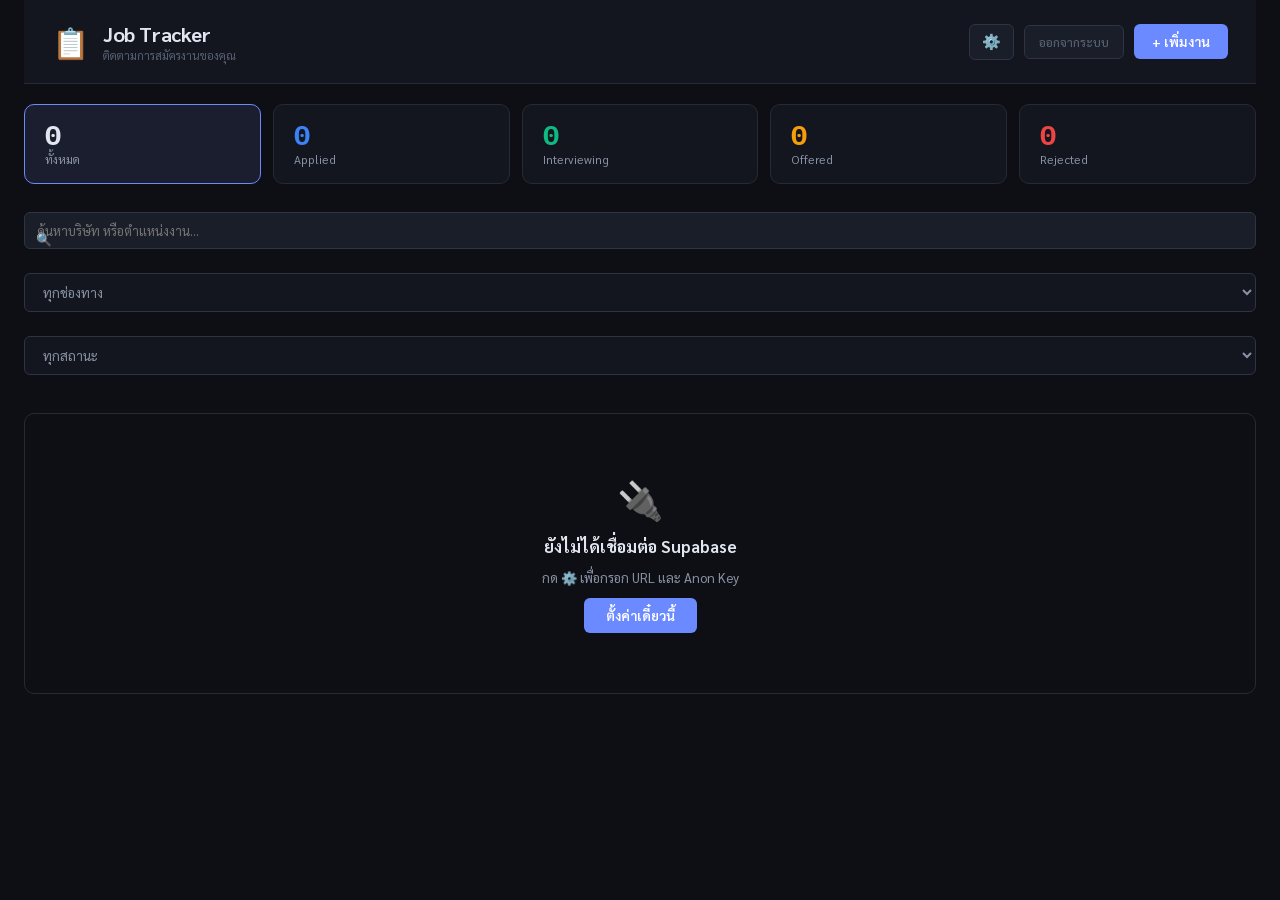
==== commit 4b20164b: "Add files via upload" ====
--- a/index.html
+++ b/index.html
@@ -7,6 +7,36 @@
   <link rel="preconnect" href="https://fonts.googleapis.com" />
   <link href="https://fonts.googleapis.com/css2?family=Sarabun:wght@300;400;500;600;700&family=IBM+Plex+Mono:wght@400;500&display=swap" rel="stylesheet" />
   <link rel="stylesheet" href="style.css" />
+  <script>
+    /* ── AUTH GUARD: ตรวจ Supabase session ── */
+    (async () => {
+      const sbUrl  = localStorage.getItem('sb_url');
+      const sbKey  = localStorage.getItem('sb_key');
+      const token  = localStorage.getItem('sb_access_token');
+      const refresh = localStorage.getItem('sb_refresh_token');
+
+      if (!sbUrl || !sbKey) return; // ยังไม่ตั้งค่า Supabase — ปล่อยผ่าน
+
+      if (!token) { window.location.replace('login.html'); return; }
+
+      try {
+        const res = await fetch(`${sbUrl}/auth/v1/token?grant_type=refresh_token`, {
+          method: 'POST',
+          headers: { 'apikey': sbKey, 'Content-Type': 'application/json' },
+          body: JSON.stringify({ refresh_token: refresh })
+        });
+        if (!res.ok) throw new Error('expired');
+        const d = await res.json();
+        localStorage.setItem('sb_access_token', d.access_token);
+        localStorage.setItem('sb_refresh_token', d.refresh_token);
+        window.__sbToken = d.access_token;
+      } catch {
+        localStorage.removeItem('sb_access_token');
+        localStorage.removeItem('sb_refresh_token');
+        window.location.replace('login.html');
+      }
+    })();
+  </script>
 </head>
 <body>
 
@@ -107,6 +137,7 @@
     </div>
     <div class="header-right">
       <button class="btn-config" onclick="openConfig()" title="ตั้งค่า Supabase">⚙️</button>
+      <button class="btn-logout" onclick="doLogout()" title="ออกจากระบบ">ออกจากระบบ</button>
       <button class="btn-add" onclick="openAddModal()">+ เพิ่มงาน</button>
     </div>
   </header>
--- a/style.css
+++ b/style.css
@@ -77,6 +77,24 @@
 }
 .btn-config:hover { background: var(--border2); color: var(--text); }
 
+.btn-logout {
+  background: var(--bg3);
+  border: 1px solid var(--border2);
+  color: var(--text3);
+  border-radius: var(--radius-sm);
+  padding: 8px 14px;
+  font-family: var(--font);
+  font-size: 0.82rem;
+  font-weight: 500;
+  cursor: pointer;
+  transition: all .15s;
+}
+.btn-logout:hover {
+  background: rgba(239,68,68,.12);
+  border-color: rgba(239,68,68,.3);
+  color: #fca5a5;
+}
+
 .btn-add {
   background: var(--accent);
   border: none;
